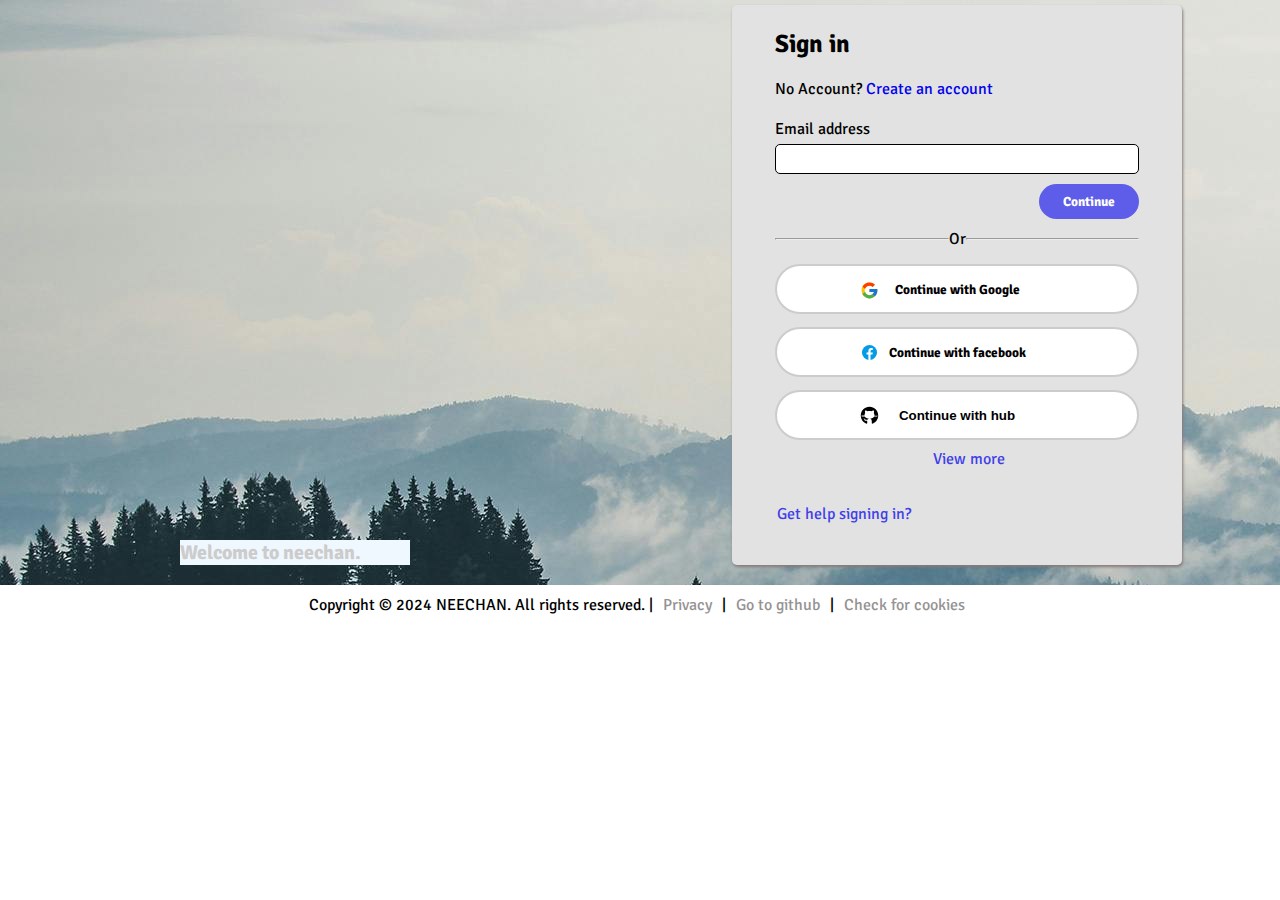
==== login/index.html @ 3e358776 "add" ====
<!DOCTYPE html>
  <html>

  <head>
    <link rel="icon" href="/login/favicon.ico" type="image/x-icon">
    <meta name="viewport" content="width=device-width, initial-scale=1.0">
    <link rel="stylesheet" href="nnechan.css">
    <title>NEECHAN </title>
    
  </head>

  <body>
    <div class="container">
      <p class="NEECHAN">Welcome to neechan.</p>
      <div class="box">
        <h2 class="sign">Sign in</h2><br>
        <p class="account">No Account?<a href="/neechan account/account.html" target="_blank" class="underline"> Create an
            account</a>
        <form class="input_form">
          <div class="email_container">
            <label for="Email address"> Email&nbsp;address</label>
            <input type="email" id="Email" name="Email" value="" class="email">
            <button class="button-login">Continue</button>

            <div class="Or_div">

              <hr class="hr">
              <span class="Or-button">Or</span>
              <hr class="pr">
            </div>
            <div class="login_redirect">
              <div class="relative">
                <button class="google">Continue with Google</button>
                <img src="icons8-google.svg" alt="google-Logo" class="img"></i>
              </div>
              <div class="relative">

                <button class="facebook">Continue with facebook</button>
                <img src="icons8-facebook.svg" alt="facebook-logo" class="img1"></i>
              </div>
              <div class="relative">

                <button class="hub" target="_blank">Continue with hub</button><br>
                <img src="icons8-github.svg" alt="github-logo" class="img2"></i>
                <a href="https://sakshamvnm.github.io/chatbot/" class="more" target="_blank">View more</a>
                <a href="" class="help" target="_blank">Get help signing in?</a>
              </div>
            </div>
 
             
        </form>
      </div>
    </div>
    </div>
    <footer class="last-footer" data-id="">
      <span class="center">
        Copyright © 2024 NEECHAN. All rights reserved. |
        <a href="https://sakshamvnm.github.io/calculator/" class="foot" target="_blank">Privacy</a> |
        <a class="foot" href="https://github.com/" target="_blank">Go to github</a> |
        <a class="foot" href="https://youtu.be/0JLRExeOH-k?si=xUXcDyu-zC9mMs92" target="_blank">Check for cookies</a>
         
      </span>
      </div>
    </footer>
  </body>

  <script src="neechan.js"></script>

  </html>
---- login/nnechan.css ----
@import url('https://fonts.googleapis.com/css2?family=Gurajada&family=Signika+Negative:wght@300..700&family=Signika:wght@300..700&display=swap');

*{
  box-sizing: border-box;
  padding: 0;
  margin: 0;
  font-family: signika;
}

.NEECHAN
{
  position:relative;
  top:60vh;
  left :20vh;
  font-size: 20px;
  font-weight: bolder;
  font-style: normal;
  color: #ccc;
  background-color:aliceblue;
  margin-inline-end: 82%;
}

.sign
{
  font-weight: 10px;
  font-size: 25px;
  text-indent:20px;
  font-weight: 700;
  font-style: normal;
}

form
{
  color:black;
  width: 90%;
}

.input_form{
  margin: auto;
}

.account
{
  text-indent: 20px;
  margin-bottom: 20px;
}

.underline
{
  text-decoration: none;
  transition: 0.3s ease;
}

.underline:hover
{
  color: rgb(80, 80, 225);
  text-decoration: underline;
}

.email
{
  height: 30px;
  border-radius: 5px;
  border-style: solid;
  margin-top: 5px;
  background-color: white;
  border-color: black;
  border-width: 1px;
}

.email_container{
  display: flex;
  flex-direction: column;
  width: 100%;
}

.box
{
  height: 560px;
  width: 450px;
  background-color: rgb(226, 226, 226);
  margin-left: auto;
  margin-right: 100px;
  padding: 23px;
  border-radius: 5px;
  position: relative;
  bottom:20px;
  left: 2px;
  box-shadow:1px 2px 3px rgb(135, 123, 123);
}

.button-login
{
  background-color: rgb(93, 93, 233);
  color: white;
  height: 35px;
  width: 100px;
  border-radius: 20px;
  border-style: hidden;
  font-weight: bold;
  cursor: pointer;
  margin-left:auto;
  transition: 0.3s ease;
  margin-top: 10px;
  margin-bottom: 10px;
}

.button-login:hover
{
  background-color: rgb(64, 64, 169);
  transition: 0.6s ease-in;
}

.Or_div{
  display: flex;
  align-items: center;
  justify-content: center;
  margin-bottom: 50px;
}

.hr
{
  width: 50%;
  /* display: block; */
  /* height: 1px;
  border: 0;
  border-top: 1px solid #000000; */
  /* margin-left: 20px; */
  /* position: absolute; */
  /* top: 15px; */
}

.pr
{
  width: 50%;
  /* display: block;
  height: 1px;
  border: 0;;
  border-top: 1px solid #ccc;
  position: relative;
  top: 4px;
  left: 120%; */
}
.relative{
  position: relative;
}

.google
{
  background-color:white;
  color:black;
  height: 50px;
  width: 100%;
  border-radius: 25px;
  border-width: 2px;
  border-style: solid;
  border-color: #ccc;
  cursor: pointer; 
  position: relative;
  bottom: 35px;
  font-weight: bold;
  box-shadow: #ccc;
}

.facebook
{
  background-color:white;
  color:black;
  height: 50px;
  width:100%;
  border-radius: 25px;
  border-width: 2px;
  border-style: solid;
  border-color: #ccc;
  cursor: pointer; 
  position: relative;
  bottom: 35px;
  font-weight: bold;
  margin-top: 1px;
}

.hub
{
  background-color:white;
  color:black;
  height: 50px;
  width:100%;
  border-radius: 25px;
  border-width: 2px;
  border-style: solid;
  border-color: #ccc;
  cursor: pointer; 
  position: relative;
  bottom: 35px;
  font-family: Arial, Helvetica, sans-serif;
  font-weight: bold;
  margin-top: 1px;
}

.google:hover
{
  background-color:rgb(235, 225, 225);
  transition: 0.8s ease;
}

.facebook:hover
{
  background-color: rgb(219, 207, 207);
  transition: 0.8s ease;
}

.hub:hover
{
  background-color: rgb(219, 207, 207);
  transition: 0.8s ease;
}

.more
{
  text-decoration: none;
  position: absolute;
  left: 158px;
  bottom: 6px;
  color: rgb(63, 63, 233);
}

.more:hover
{
  text-decoration: underline;
  transition: 0.3s ease-in;
}

.help
{
  text-decoration: none;
  position: absolute;
  left: 2px;
  top: 80px;
  color: rgb(63,63,233);
}

.help:hover
{
  text-decoration: underline;
  transition: 0.3s;
}

.last-footer
{
  border-width: 2px;
  border-color: black;
  top: 20px;
  text-align:center;
  margin: 10px 0px;
}

.center{
  text-align: center;
}

.foot
{
  margin-left: 6px;
  text-decoration: none;
  color: #949292;
  transition: 0.3s ease;
  margin-right: 6px;  
}

.foot:hover
{
  text-decoration: underline;
  color: rgb(63, 63, 233);
}

.login_redirect{
  display: flex;
  flex-direction: column;
  gap: 12px;
}

.container 
 {
  background-image: url("backg.jpg");
 }

img
 {
  position: absolute;
  top: -18px;
  left: 85px;
  height: 19px;

 }

 @media screen and (max-width: 600px) {
  .NEECHAN {
    font-size: 16px; /* Smaller text for mobile */
    left: 5vw; /* Adjust positioning */
    top: 50vh; /* Adjust vertical positioning */
    margin-inline-end: 0; /* Remove right margin */
  }

  .sign {
    font-size: 20px; /* Adjusted font size */
    text-indent: 20px; /* Remove text indent for better spacing */
  }

  form {
    width: 100%; /* Full width for forms */
    padding-right: 0; /* Remove right padding */
  }

  .account {
    text-indent: 20px; /* Remove text indent */
  }

  .email {
    width:90%; /* Full-width email input */
    margin: 5px 2px; /* Adjust margins */
    margin-left: 20px;
    
  }

  .box {
    width: 90%; /* Make the box responsive */
    height: 90%; /* Allow height to adjust */
    margin: 20px auto; /* Center the box */
    padding: 15px; /* Adjust padding */
  }

  .button-login,
  .google,
  .facebook,
  .hub {
    width: 90%; /* Full-width buttons */
    height: 45px; /* Adjust button height */
    margin-top: 10px; /* Space between buttons */
  }

  img {
    height: 24px; /* Maintain aspect ratio */
    max-width: 9%; /* Responsive image */
    left: 0px; /* Center the image */
    bottom: 10x; /* Adjust image position */
    position: relative;
    ;
  }

  .last-footer {
    flex-direction: column; /* Stack footer items vertically */
    text-align: justify; /* Center align footer text */
  }

  .more {
    left: 30%; /* Center "more" link on mobile */
  }

  body {
    background-image: url("backg.jpg"); /* Keep the background image */
    max-width: 100%;
    max-height: 90%;
  }
  .Or-button {
    width: 80%; /* Give it a bit more width for easier tapping */
    position: relative;
    left: 140px;
  }
}
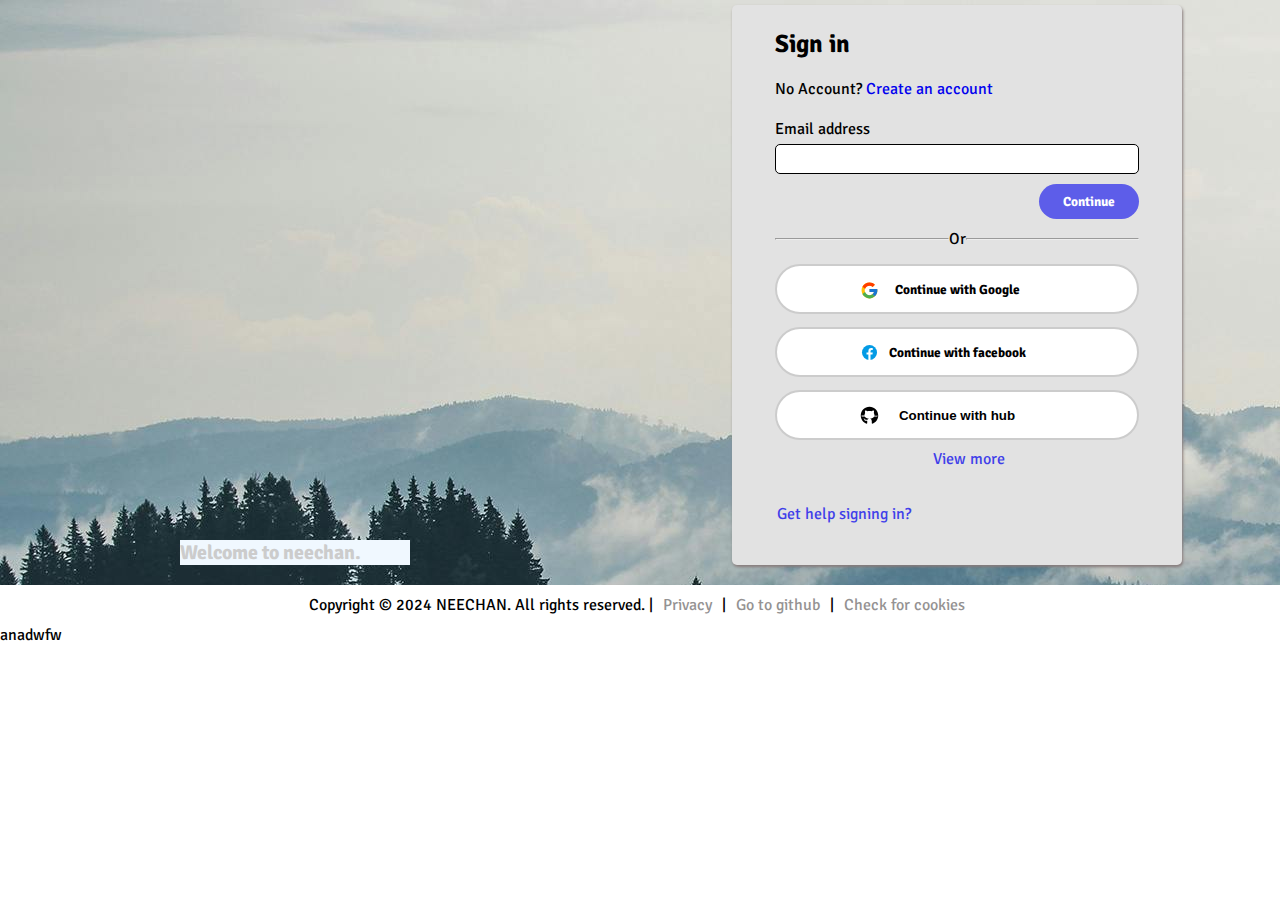
==== commit 23585e20: "add" ====
--- a/login/index.html
+++ b/login/index.html
@@ -62,7 +62,7 @@
       </span>
       </div>
     </footer>
-  </body>
+  </body>anadwfw
 
   <script src="neechan.js"></script>
 
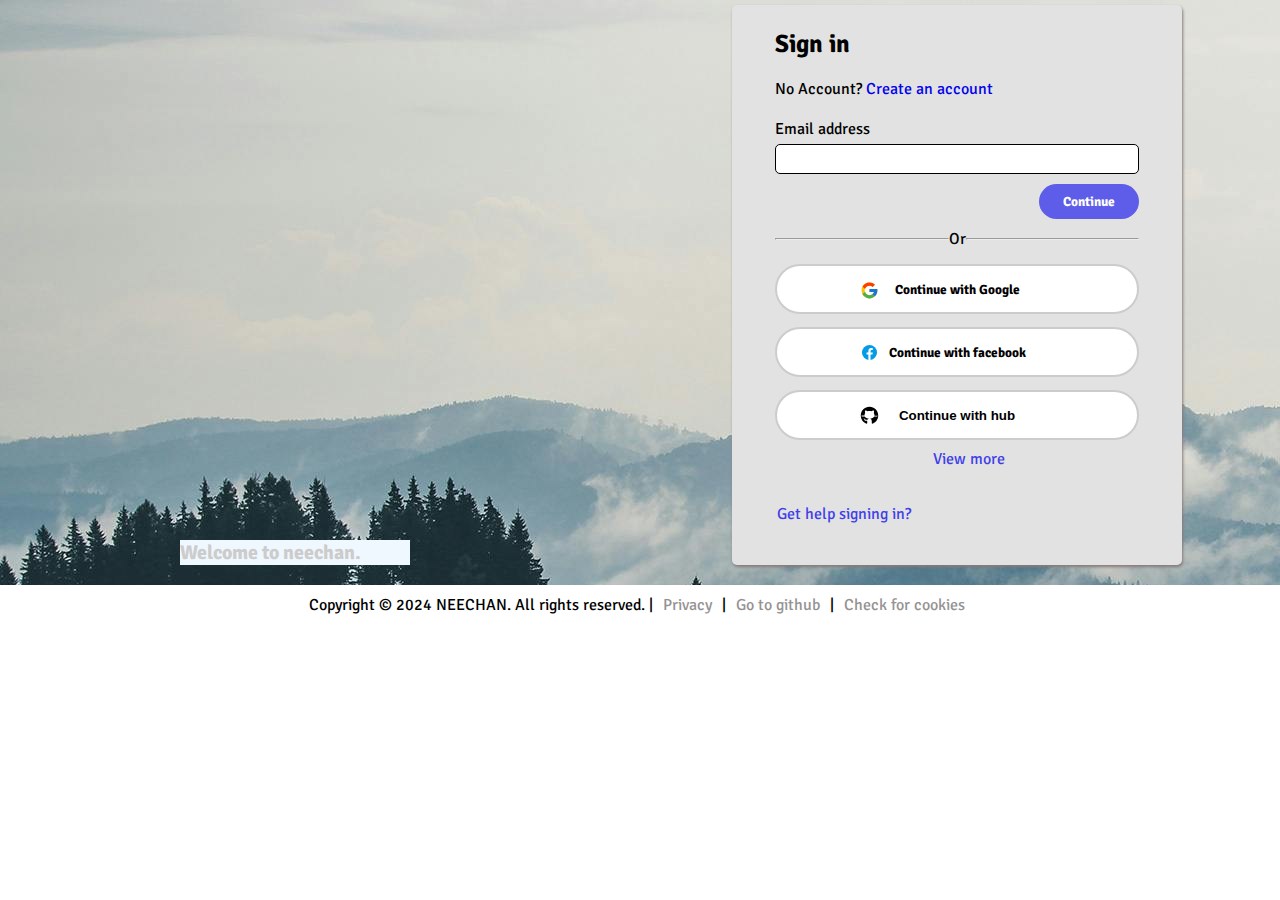
==== commit df852cc5: "add" ====
--- a/login/index.html
+++ b/login/index.html
@@ -62,7 +62,7 @@
       </span>
       </div>
     </footer>
-  </body>anadwfw
+  </body>
 
   <script src="neechan.js"></script>
 
